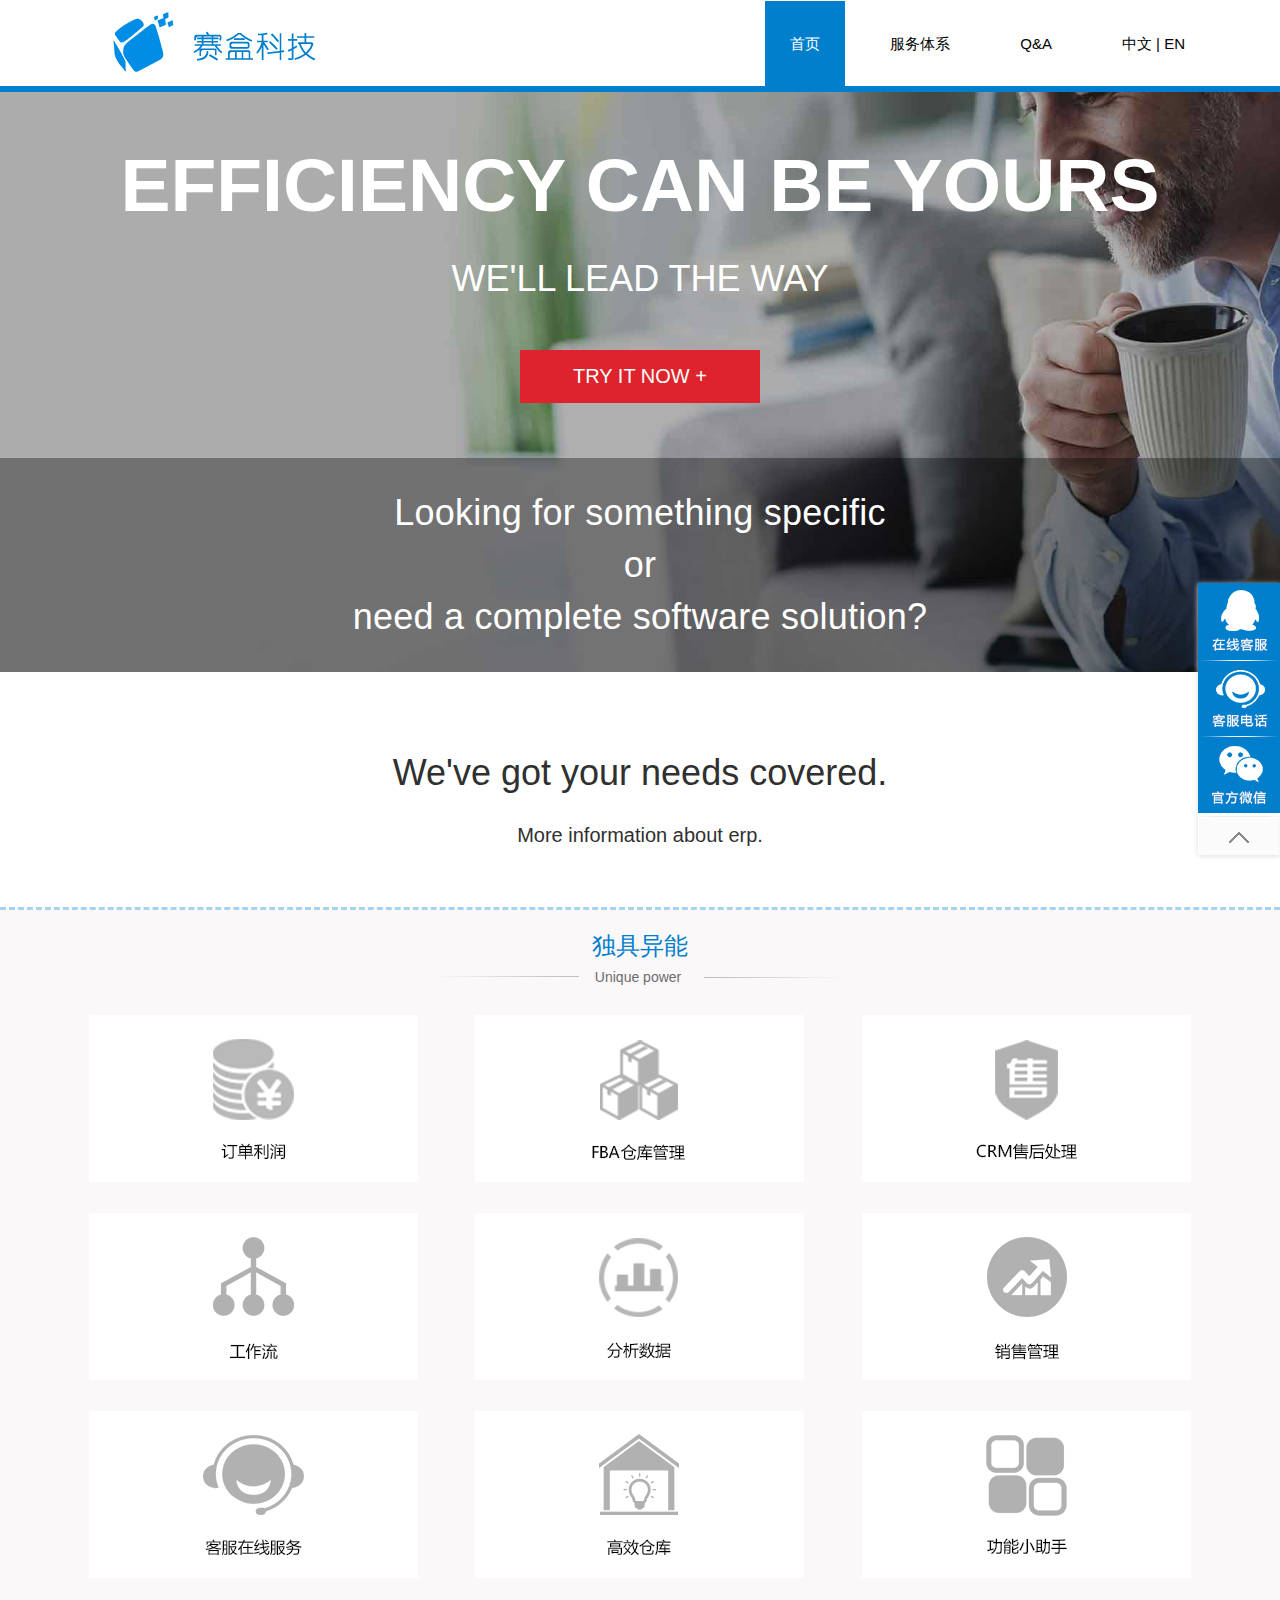
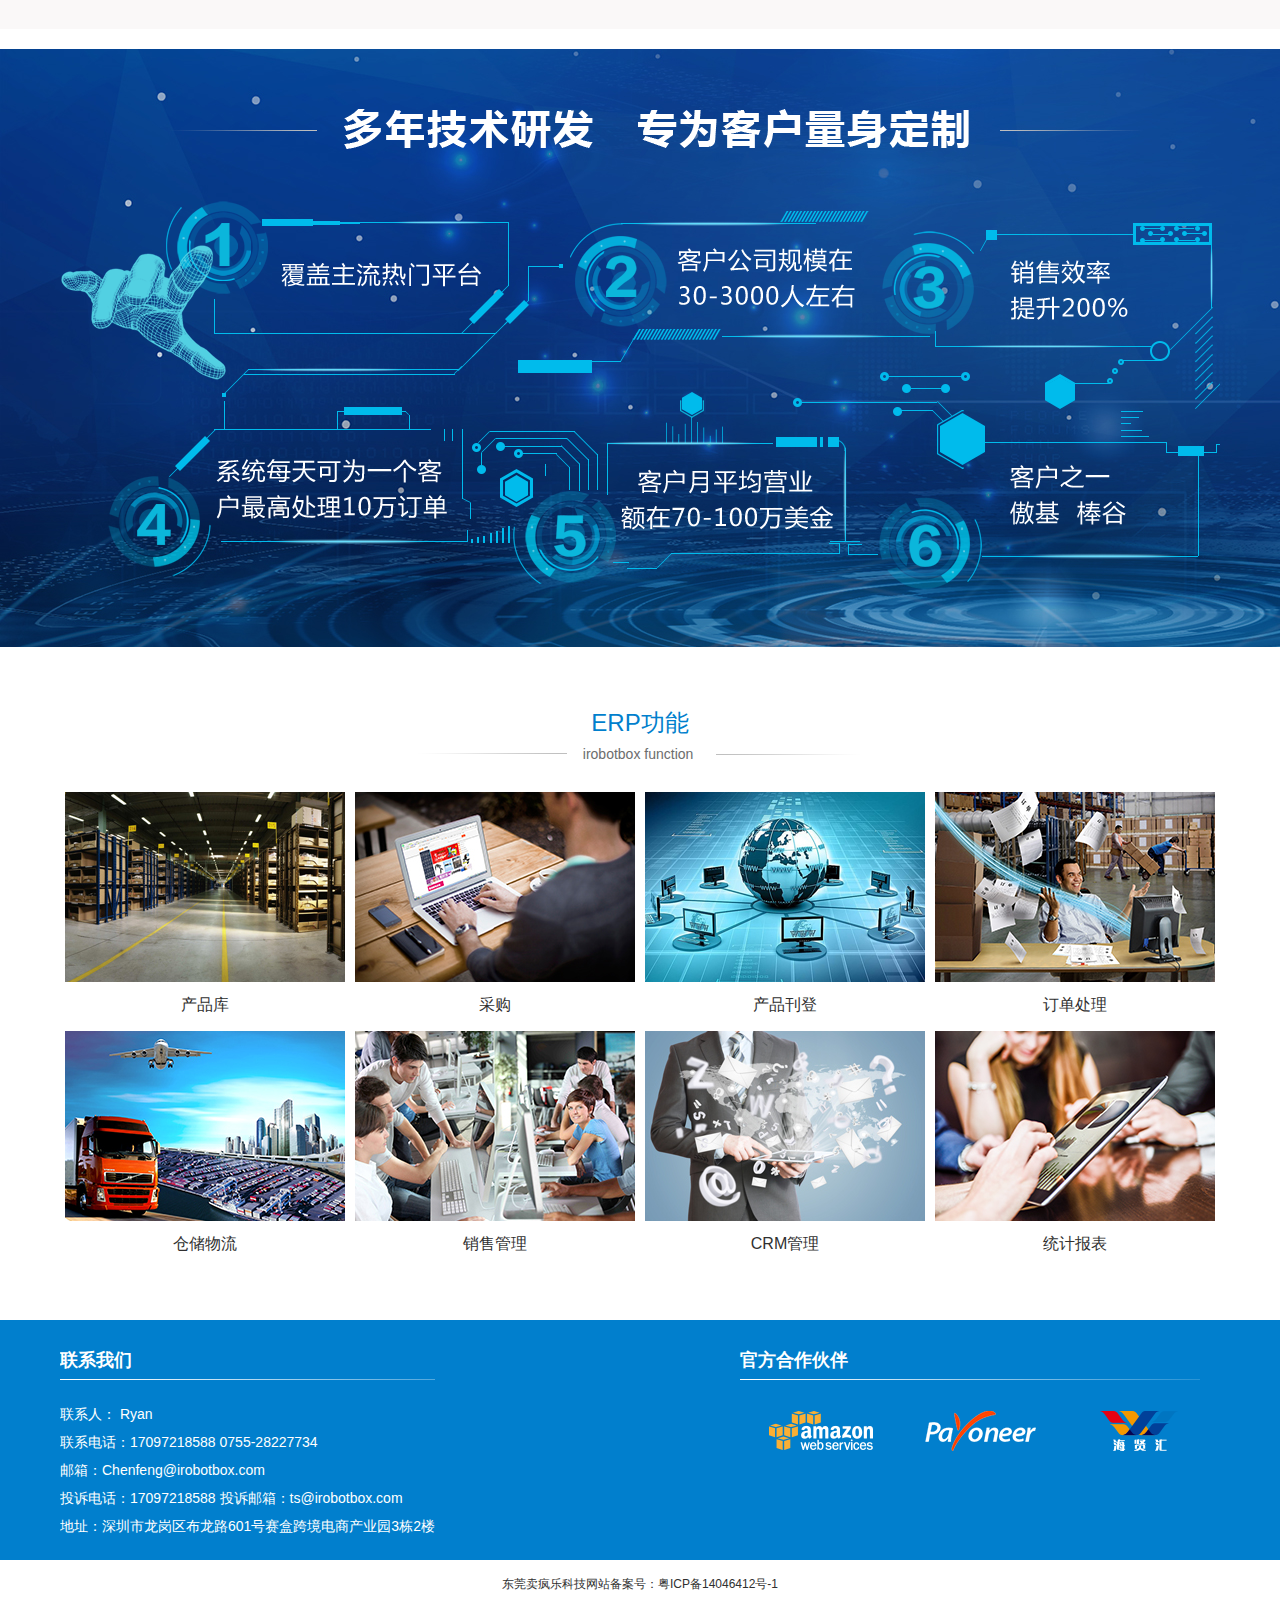
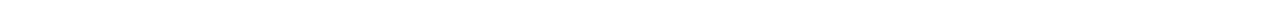
==== erp/index.html @ d80b8106 "test" ====
<!DOCTYPE html>
<html xmlns="http://www.w3.org/1999/xhtml">
<head>
    <meta http-equiv="Content-Type" content="text/html; charset=UTF-8">
    <title>服务与支持|赛盒软件</title>
    <meta http-equiv="Pragma" content="no-cache">
    <meta http-equiv="X-UA-Compatible" content="IE=edge,chrome=1">
    <meta name="viewport" content="width=device-width, initial-scale=1, maximum-scale=1">
    <meta content="外贸ERP，跨境电商ERP，跨境电商一体化解决方案" name="keywords">
    <meta content="ERP irobotboxERP 是集成 Ebay  Amazon  AliExpress   Wish  Cdiscount  Newegg Lazada Linio  Shopee  PriceMinister  Tophatter 等各大跨境电商平台的一体化解决方案" name="description">
    <link href="css/style.css" rel="stylesheet" type="text/css">
    <link href="" rel="stylesheet" type="text/css">

</head>
<body>
<header>
    <div class="container">
        <div class="logo"><img src="image/logo.png" alt=""/></div>
        <ul class="nav ">
            <li class="rt"><a href="">中文 | EN</a></li>
            <li class="rt"><a href="discussions.html" >Q&A</a></li>
            <li class="rt"><a href="text.html" >服务体系</a></li>
            <li class="rt" ><a href=""  class=" active">首页</a></li>
        </ul>
    </div>
</header>
<!--banner-->
<div class="flexslider">
    <div class="center">
        <div class="h2-title">
            <p class="clear30"></p>
            EFFICIENCY CAN BE YOURS
            <p class="clea10"></p>
        </div>
        <div class="h3-title">
            WE'LL LEAD THE WAY
        </div>
        <a href="schedule-a-demo.html" class="flex-try h4-title">TRY IT NOW +</a>
        <div class="flex-box h3-title">
            Looking for something specific
            <p class="clear10"></p>or <p class="clear10"></p>
            need a complete software solution?
        </div>
    </div>
</div>

<div>
    <div class="box">
        <div class="h3-title">We've got your needs covered.</div>
        <div class="clear30"></div>
        <div class="h4-title">More information about erp.</div>
    </div>
    <!-- -->
    <div class="main-bc">
        <div class="container">
            <div class="center">
                <div class="tit">
                    <span>独具异能</span>
                    <div><img src="image/zuobian%20hengxian.png" alt=""/>Unique power <img src="image/youbian%20hengxian.png" alt=""/></div>
                </div>
                <div>
                    <ul class="common-3">
                        <li class="common-list"><a href="#"><span class="bj-img db licon licon1" title="订单利润"></span></a></li>
                        <li class="common-list"><a href="#"><span class="bj-img db licon licon2" title="FBA仓库管理"></span></a></li>
                        <li class="common-list"><a href="#"><span class="bj-img db licon licon3" title="CRM售后处理"></span></a></li>
                        <li class="clear30"></li>
                        <li class="common-list"><a href="#"><span class="bj-img db licon licon4" title="工作流"></span></a></li>
                        <li class="common-list"><a href="#"><span class="bj-img db licon licon5" title="分析数据"></span></a></li>
                        <li class="common-list"><a href="#"><span class="bj-img db licon licon6" title="销售管理"></span></a></li>
                        <li class="clear30"></li>
                        <li class="common-list"><a href="#"><span class="bj-img db licon licon7" title="在线客服"></span></a></li>
                        <li class="common-list"><a href="#"><span class="bj-img db licon licon8" title="高效仓库"></span></a></li>
                        <li class="common-list"><a href="#"><span class="bj-img db licon licon9" title="功能小助手"></span></a></li>
                    </ul>
                </div>
            </div>
        </div>
    </div>
    <div class="center">
        <div class="jsyfBOX">
            <img src="image/dingzhi.png" alt=""/>
        </div>

    </div>
    <div class="container">
        <div class="center">
            <div class="tit">
                <span>ERP功能</span>
                <div><img src="image/zuobian%20hengxian.png" alt=""/>irobotbox function <img src="image/youbian%20hengxian.png" alt=""/></div>
            </div>
            <div>
                <ul class="common-4">
                    <li class="common-list">
                        <img src="image/gongneng1.jpg" alt=""/>
                        <span class="theme">产品库</span>
                    </li>
                    <li class="common-list">
                        <img src="image/gongneng2.jpg" alt=""/>
                        <span class="theme">采购</span>
                    </li>
                    <li class="common-list">
                        <img src="image/gongneng3.jpg" alt=""/>
                        <span class="theme">产品刊登</span>
                    </li>
                    <li class="common-list">
                        <img src="image/gongneng4.jpg" alt=""/>
                        <span class="theme">订单处理</span>
                    </li>
                    <li class="common-list">
                        <img src="image/gongneng5.jpg" alt=""/>
                        <span class="theme">仓储物流</span>
                    </li>
                    <li class="common-list">
                        <img src="image/gongneng6.jpg" alt=""/>
                        <span class="theme">销售管理</span>
                    </li>
                    <li class="common-list">
                        <img src="image/gongneng7.jpg" alt=""/>
                        <span class="theme">CRM管理</span>
                    </li>
                    <li class="common-list">
                        <img src="image/gongneng8.jpg" alt=""/>
                        <span class="theme">统计报表</span>
                    </li>
                </ul>
            </div>
        </div>
    </div>
</div>

<footer>
    <div class="container">
        <div class="foot_left" style="float: left;">
            <div class="foot_bt">
                联系我们
            </div>
            <div class="dizhi">
                <p>
                    联系人： Ryan<br>
                    联系电话：17097218588      0755-28227734<br>
                    邮箱：Chenfeng@irobotbox.com<br>
                    投诉电话：17097218588 投诉邮箱：ts@irobotbox.com<br>
                    地址：深圳市龙岗区布龙路601号赛盒跨境电商产业园3栋2楼
                </p>
            </div>
        </div>
        <div class="foot_left" style="float: right;">
            <div class="foot_bt">
                官方合作伙伴
            </div>
            <div class="huoban_logo">
                <ul>
                    <li><a href="https://aws.amazon.com/cn/?nc2=h_lg" target="_blank"><img src="image/ymx_w.png"></a></li>
                    <li><a href="https://www.payoneer.com/zh/irobotbox/" target="_blank"><img src="image/payoneer.png"></a></li>
                    <li><a href="http://www.haixianhui.cc/" target="_blank"><img src="image/hxhlogo.png"></a></li>
                </ul>
            </div>
        </div>
    </div>
</footer>
<div style="text-align: center;padding:16px ;">东莞卖疯乐科技网站备案号：粤ICP备14046412号-1</div>
<nav>
    <img src="image/consult_icon.gif"  border="0"  alt="" usemap="#planetmap" />
    <map name="planetmap" id="planetmap">
        <area onfocus="blur(this);"  shape="rect" coords="0,0,82,76" href ="http://wpa.qq.com/msgrd?v=3&uin=3004861728&site=qq&menu=yes" alt="Venus" />
        <area onfocus="blur(this);" shape="rect" coords="0,76,82,152" href ="" alt="Mercury" />
        <area onfocus="blur(this);" shape="rect" coords="0,152,82,230" href ="" alt="Sun" />
    </map>
    <a href="javascript:void(0)" class="btn_top" style="display: block;"></a>
</nav>
</body>
</html>
---- erp/css/style.css ----
*{margin:0;padding:0}
html,body{ font-family:Arial, Helvetica, sans-serif; font-size:12px; width:100%; color:#303030;}
html{overflow-y:scroll;}
td{font-size:12px;}
input{font-size:14px; outline:none;}
select{font-size:12px;}
textarea{ overflow:auto; font-size:12px;}
img{ border:0px;}
ul,li{list-style-type:none;}
ul,li,p,div,input,ol{padding:0px; margin:0px;}
a{text-decoration:none; color:#999999; outline-style:none;}
a:hover{ color:#ed3445;}
h1{ font-size:24px;}
h2{ font-size:18px;}
h3{ font-size:14px;}
h4{ font-size:12px;}
/* ��ʽ��0���� */
/* ȫ����ʽ���� ��ʼ */
.clearboth{ clear:both; width:100%; font-size:0; height:0; overflow:hidden; margin:0; padding:0; line-height:0;}
.clear,.clear0,.clear1,.clear2,.clear3,.clear4,.clear5,.clear6,.clear7,.clear8,.clear9,.clear10,.clear30 {
    width:100%; height:15px; overflow:hidden; clear:both; padding:0; margin:0;
}
.clear0{ height:0;  line-height:0;}
.clear1{ height:1px; line-height:1px;}
.clear2{ height:2px; line-height:2px;}
.clear3{ height:3px; line-height:3px;}
.clear4{ height:4px; line-height:4px;}
.clear5{ height:5px; line-height:5px;}
.clear6{ height:6px; line-height:6px;}
.clear7{ height:7px; line-height:7px;}
.clear8{ height:8px; line-height:8px;}
.clear9{ height:9px; line-height:9px;}
.clear10{ height:10px; line-height:10px;}
.clear30{ height:30px; line-height:30px;}
.lf{ float:left;}
.rt{ float:right;}
i{ display:inline-block; overflow:hidden;}
div span span i{background-image:none;}
.wapper{ width:1100px; margin:0 auto;}
.dropdown{ position:absolute;z-index:999999; background:#fff; border:1px solid #c1c1c1; box-shadow:0 0 4px 0 rgba(0,0,0,0.15); display:none;}
.arr{ position:absolute; left:35px;  top:-10px; margin:0 auto;background-position:-62px -48px; width:18px; height:10px;}
.red{color: #da001e;}
.orange{color: #FF5400;}
.blue{color:#0066FF;}
.container{width: 1160px;margin:0 auto;}
/*ȫ�ֹ�����ʽ*/
header{
    top:0;
    z-index: 99;
    position: fixed;
    background-color: #fff;
    border-bottom: 3px solid #017fcd;
    width: 100%;
}
.logo ,.nav{
    display: table-cell;
   vertical-align: middle;
}
.logo img{
    display: block;
}
.nav{  width:100%;  }
.nav li a{
    font-size: 15px;
    color:#000;
    display: block;
    padding:0 25px;
   line-height: 85px;
    margin:0 10px;
}
.nav li a.active{
    background-color:#017fcd;
    color: #fff;
}
.nav li.active a{

}
footer{
    width: 100%;
    background: #017fcd;
    height: 220px;
    overflow: hidden;
    padding-top: 20px;
}
footer .container{overflow: hidden}
.foot_bt {
    background: url(../image/foot_xian.png) no-repeat left bottom;
    height: 40px;
    line-height: 40px;
    font-size: 18px;
    color: #fff;
    font-weight: 600;
}
.dizhi, .huoban_logo {
     margin-top: 20px;
 }
.dizhi p {
    line-height: 28px;
    font-size: 14px;
    color: #fff;
}
.huoban_logo ul {
    overflow: hidden;
}
.huoban_logo ul li {
    float: left;
    margin: 10px 20px;
}
nav{
    position: fixed;
    right:0;
    bottom:5%;
    box-shadow: #DDD 0 1px 5px;
}
.btn_top {
    background-image: url(../image/float_top.gif);
    background-repeat: no-repeat;
    background-position: center top;
    height: 39px;
    width: 82px;
}
/**/
.flexslider {
    margin: 89px auto 20px;
    position: relative;
    width: 100%;
    color:#fff;
    height:580px;
    border-top:3px solid #017fcd;
    overflow: hidden;
    background: url(../image/main-visual-bg.jpg) no-repeat fixed ;
    background-size: cover;
}
.flexslider .h2-title{
    font-size: 75px;
    font-weight: bold;
}
.flexslider .flex-box{
    position: absolute;
    bottom:0;
    letter-spacing: 0.02rem;
    padding:34px 0;
    width: 100%;
    background-color:rgba(0, 0, 0, 0.34);
}
.flexslider .flex-try{
    display: block;
    width: 200px;
    color: #f6fff7;
    padding:15px 20px ;
    background-color: #de232f;
    margin:50px auto 0;
}
.h3-title{
    font-size: 36px;
}
.h4-title{
     font-size: 20px;
 }
.flexslider .h3-title{
    margin-top: 30px;
}
.common-3,.common-4 {
    overflow: hidden;
    margin:30px 0;
}
.common-3 .common-list{
    float: left;
    width: 33.33%;
    text-align: center;
}
.common-4 .common-list{
    float: left;
    width:25%;
    text-align: center;
}
.common-3 .common-list a img{
    border:1px solid #017fcd;
}
.center{
    text-align: center;
    padding:20px 0;
}
.box{
    text-align: center;
    padding:60px 0;
    border-bottom: 3px dashed #a7d3f0;
}
.main-bc{
    background-color: #faf8f8;
}
.tit span {
    display: block;
    text-align: center;
    font-size: 24px;
    color: #017fcd;
    margin: 0 auto;
}
.tit div{
    color: #6c6d6d;
    font-size: 14px;
    margin: 0 auto;
}

span.db {
    display: block;
    width: 329px;
    height: 168px;
    margin:0 auto;
}

.common-list .licon1 {  background-position: -1149px -16px;  }
.common-list .licon2 {  background-position: -1539px -16px;  }
.common-list .licon3 {  background-position: -1926px -16px; }
.common-list .licon4 {  background-position: -1149px -216px }
.common-list .licon5 { background-position: -1539px -216px; }
.common-list .licon6 { background-position: -1926px -216px; }
.common-list .licon7 { background-position: -1149px -418px; }
.common-list .licon8 { background-position: -1539px -418px; }
.common-list .licon9 { background-position: -1926px -418px; }

.common-list .licon1:hover {  background-position: -33px -16px;  }
.common-list .licon2:hover {  background-position: -421px -16px;  }
.common-list .licon3:hover {  background-position: -809px -16px; }
.common-list .licon4:hover {  background-position: -33px -216px; }
.common-list .licon5:hover { background-position: -421px -216px; }
.common-list .licon6:hover { background-position: -809px -216px; }
.common-list .licon7:hover { background-position: -33px -416px; }
.common-list .licon8:hover { background-position: -421px -416px; }
.common-list .licon9:hover { background-position: -809px -416px; }
.bj-img {
    background: url(../image/liangdian.png) no-repeat;
}
.jsyfBOX {
    width: 100%;
    height: 598px;
    background: url(../image/dingzhi_beijing.jpg);
    margin-bottom: 20px;
}
.theme{
    font-size: 16px;
    display: block;
    padding:10px 0 15px 0;
}

/*******Q&A*********/
.qa-box{  margin: 89px auto 0;  }
.qa-box .tit{  padding:35px 0 15px;  }
.qa-box .tit span{  text-align: left;  color:#000; letter-spacing: 0.05rem }
.qa-box .tit p{ color: #464646;font-size: 15px;margin-top:6px; }

.qa-box .pop-up{
    width: 140px;
    background-color:#017fcd;
    padding:10px 0;
    border-radius: 3px;
    text-align: center;
    box-shadow: 0 2px 4px rgba(10,10,10,0.24);
}
.qa-box .pop-up span{
    color:#fff;
    text-shadow: 1px 1px #ddd;
    text-transform: uppercase;
}
.qa-box .pop-up i.circle{
    display: inline-block;
    border:1px solid #fff;
    border-radius: 50%;
    width: 13px;height: 13px;
    margin-right: 3px;
}

.qa-box  .field-item{
    border:1px solid #ddd;
    background-color: #fdfff8;
    padding:10px 20px;
}
.qa-box .qa-form{
    border:1px solid #ddd;
    background-color: #fff;
    margin-top:20px;
    padding:10px 20px;
}
.qa-body{
    padding:30px 0;
}
.qa-body .media{
    border-bottom:1px solid #ddd;
    padding:25px 0;
}
.qa-body .media-img{
    width: 100px;
    display: table-cell;
}
.qa-body .media-img img{
    width: 100px;
}
.qa-body .media-des,.media-other{
    display: table-cell;
    vertical-align: top;
    padding:0 35px;
}
.qa-body .media-des{
    width: 736px;
}
.qa-body .media-other {
    width:28%;
}
.qa-body .media-des .des-tit{
    font-size: 1.7rem;
    font-weight: normal;
    color: #000;
    margin-bottom: 10px;
}
.qa-body .media-des .des-ct{
    font-size: 1.3rem;
    line-height:1.4;
    color: #333;
    font-family: "Century Gothic", AppleGothic, sans-serif;
    padding-bottom: 14px;
    max-height: 56px;
    overflow: hidden;
    word-break: break-all;
    text-overflow: ellipsis;
    display: -webkit-box; /** ������Ϊ��������ģ����ʾ **/
    -webkit-box-orient: vertical; /** ���û���������ж������Ԫ�ص����з�ʽ **/
    -webkit-line-clamp: 2; /** ��ʾ������ **/
}
.qa-body .media-des .cl{
    color: #507588;
    font-weight: 600;
    padding-right: 5px;
}
.qa-body .media-other{
    text-align: center;
}
.btn{
    display: inline-block;
    background-color: #fff;
    border:1px solid #ddd;
}
.qa-body .media-other .btn{
    width: 60px;
    height: 60px;
    color: #507588;
}
.qa-body .media-other .btn .btn-f{
   display: block;
}
.qa-body .media-other .btn .btn-num{
   font-size: 1.6rem;
    font-weight: 600;
    margin-bottom: 3px;
}


/*schedule-a-demo.html*/
.main{
    width: 721px;
    margin:0 auto;
    padding:20px 40px;
    overflow: hidden;
}
.field-item p{
    font: 15px/28px 'GraphikRegular',sans-serif;
    color: #6e6e70;
    padding: 6px 0;
}
.main form>div{
    margin:15px 0;
}
.main form label{
    display: block;
    font-size: 13px ;
    color: #31302b ;
    font-weight: 600;
    letter-spacing: 0 ;
    width: auto ;
    padding-bottom: 7px;
}
.main form input,.main form select,.main form textarea{
    width: 100%;
    box-sizing: border-box ;
    height: 40px;
    border: 1px solid #ccc ;
    padding: 10px ;
    font: 14px/20px 'OpenSansRegular',Arial,sans-serif ;
    color: #31302b ;
    border-radius: 2px;
}
.main form textarea{
    height: auto;
}
.main form  .btn{
    padding:12px 40px;
    background-color: #016aab;
    color:#fff;
}
.main-bc2{
    background-color:#e6f4f0;
}
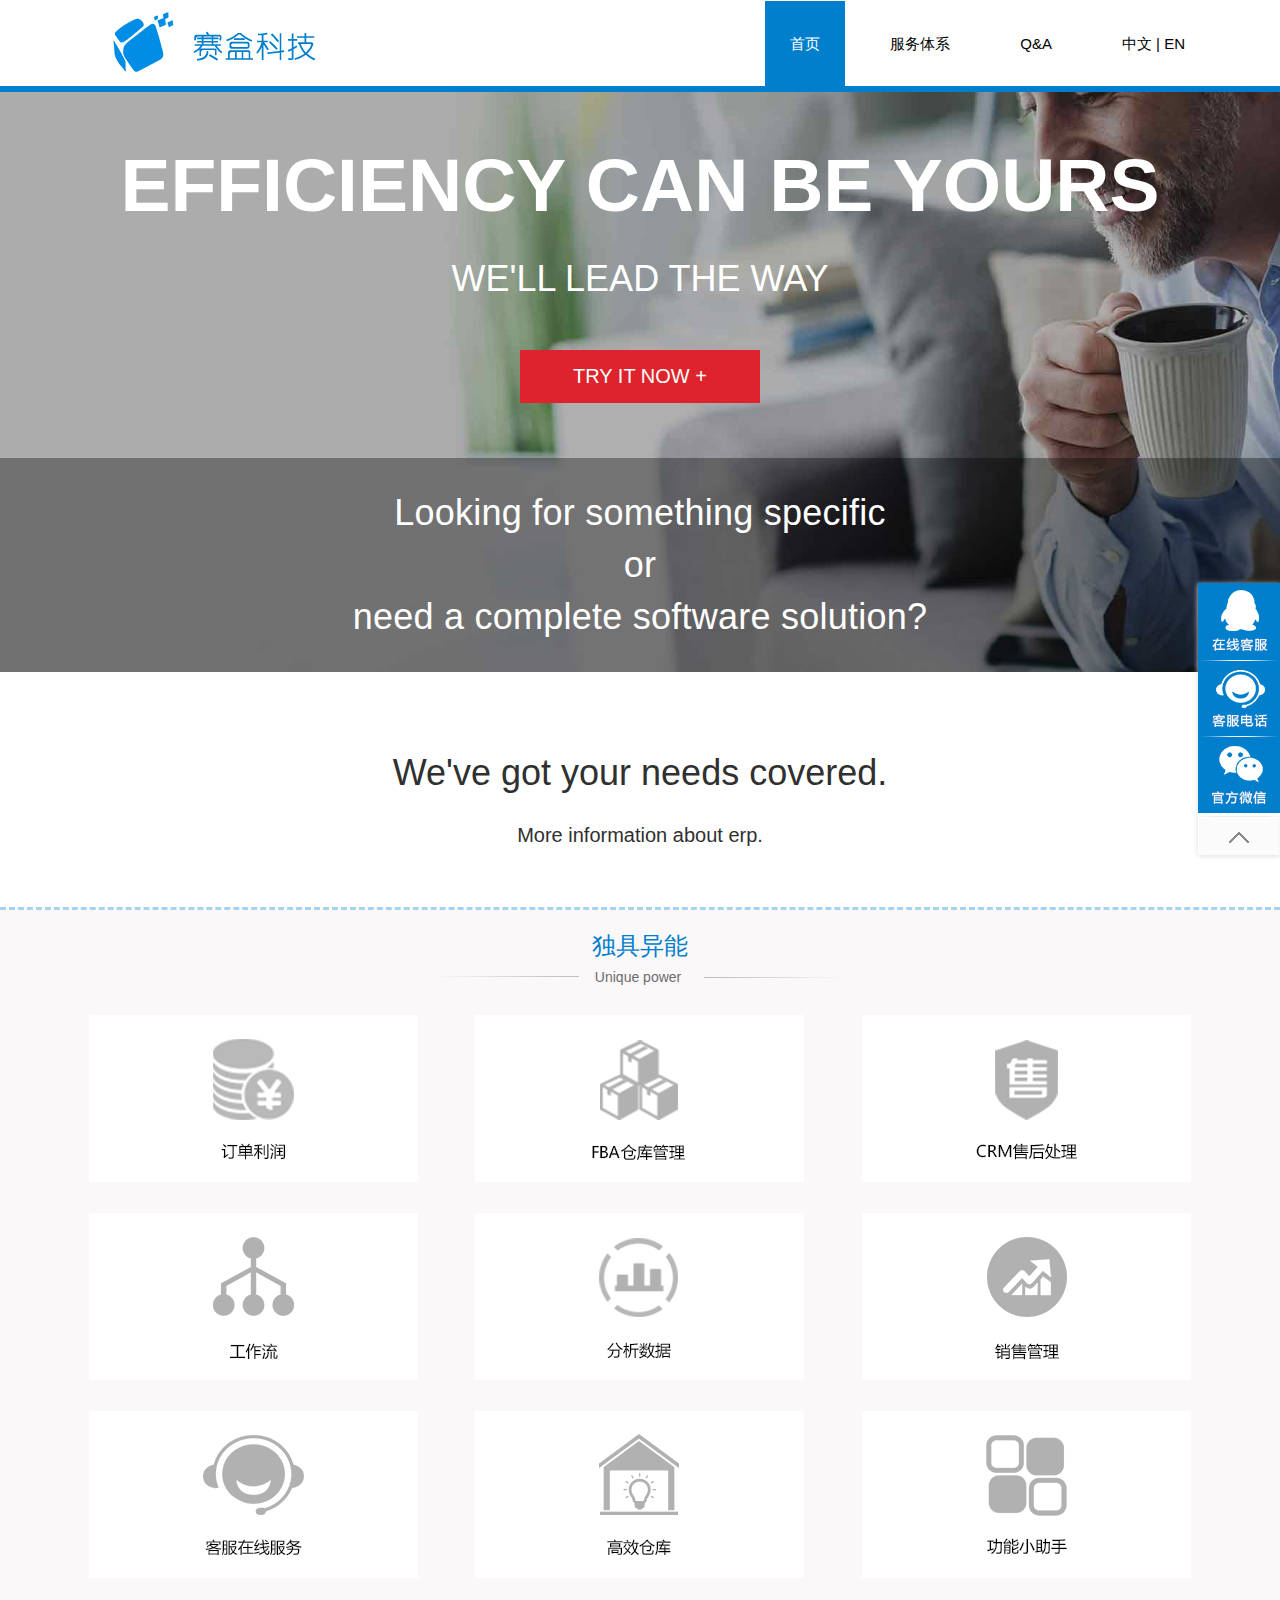
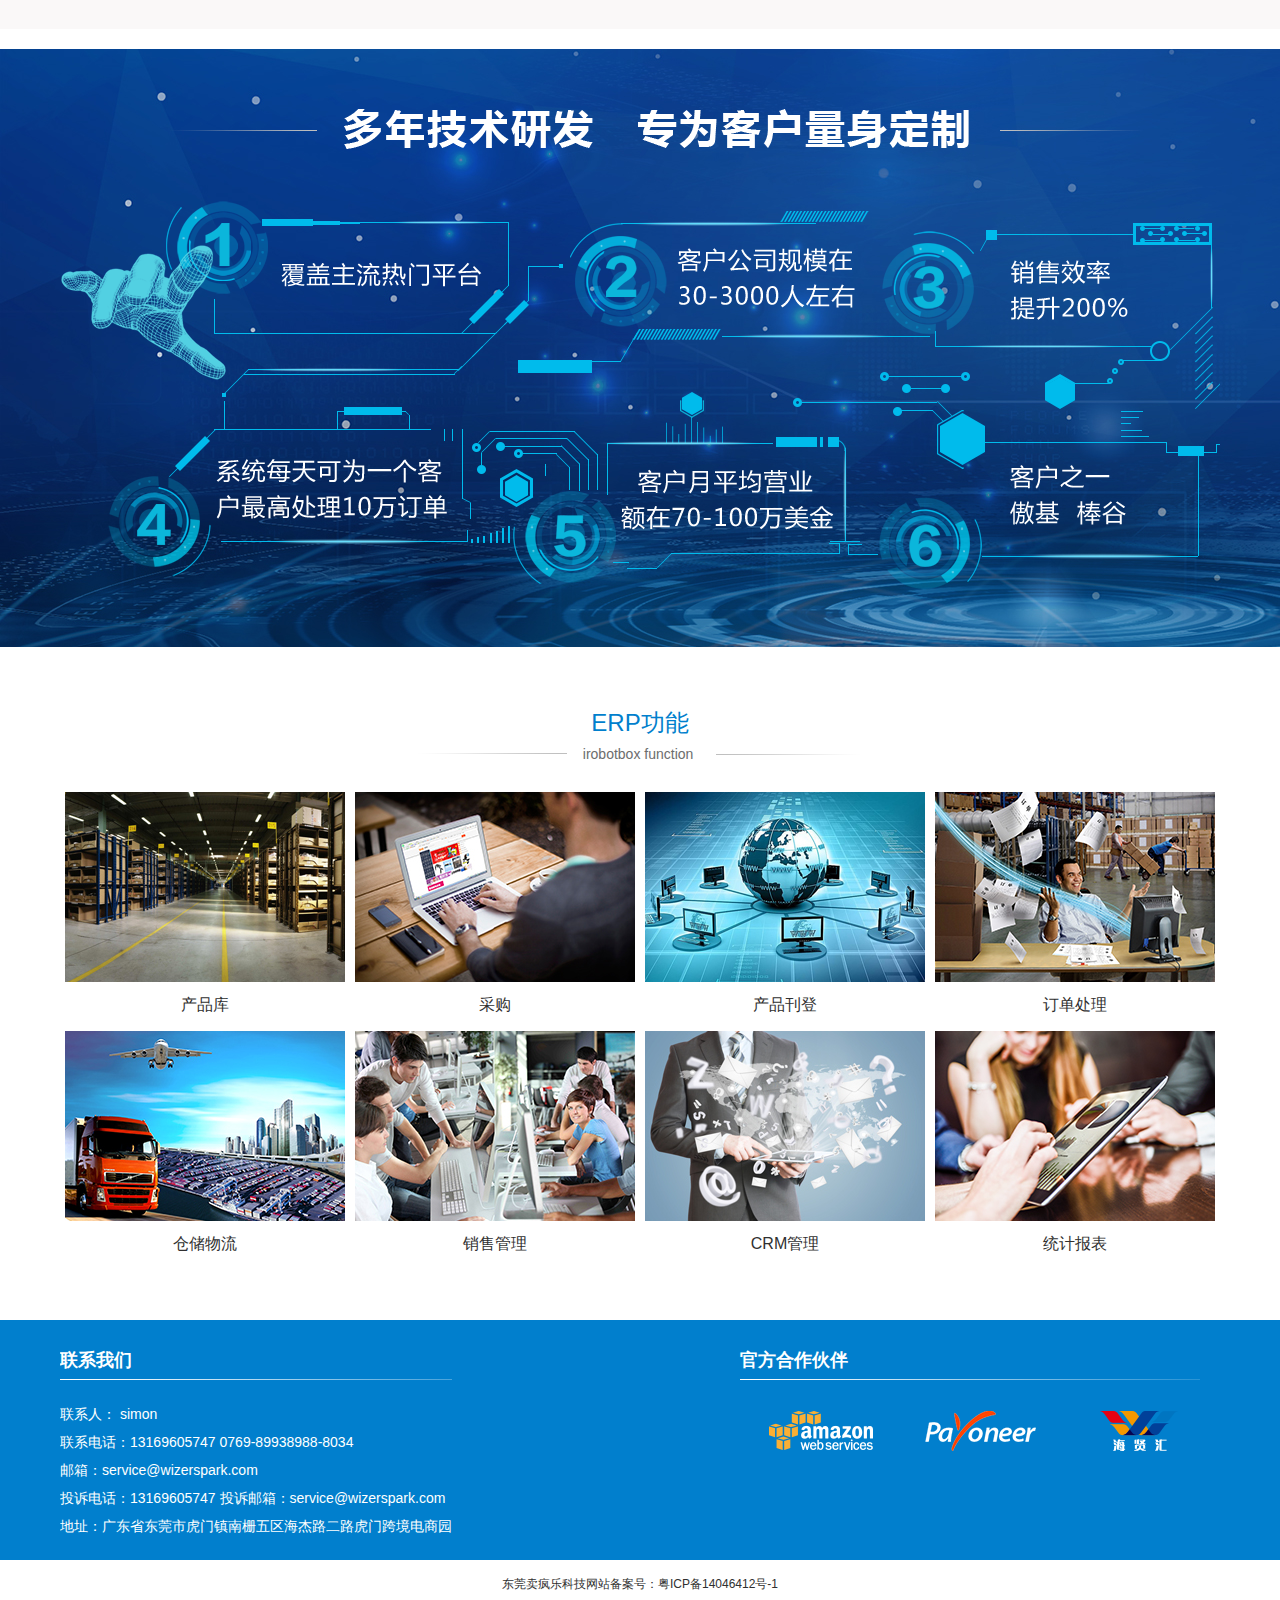
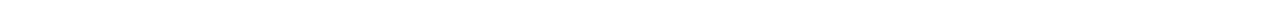
==== commit 31fe95f7: "修改footer" ====
--- a/erp/index.html
+++ b/erp/index.html
@@ -136,11 +136,11 @@
             </div>
             <div class="dizhi">
                 <p>
-                    联系人： Ryan<br>
-                    联系电话：17097218588      0755-28227734<br>
-                    邮箱：Chenfeng@irobotbox.com<br>
-                    投诉电话：17097218588 投诉邮箱：ts@irobotbox.com<br>
-                    地址：深圳市龙岗区布龙路601号赛盒跨境电商产业园3栋2楼
+                    联系人： simon<br>
+                    联系电话：13169605747	0769-89938988-8034<br>
+                    邮箱：service@wizerspark.com<br>
+                    投诉电话：13169605747 投诉邮箱：service@wizerspark.com<br>
+                    地址：广东省东莞市虎门镇南栅五区海杰路二路虎门跨境电商园
                 </p>
             </div>
         </div>
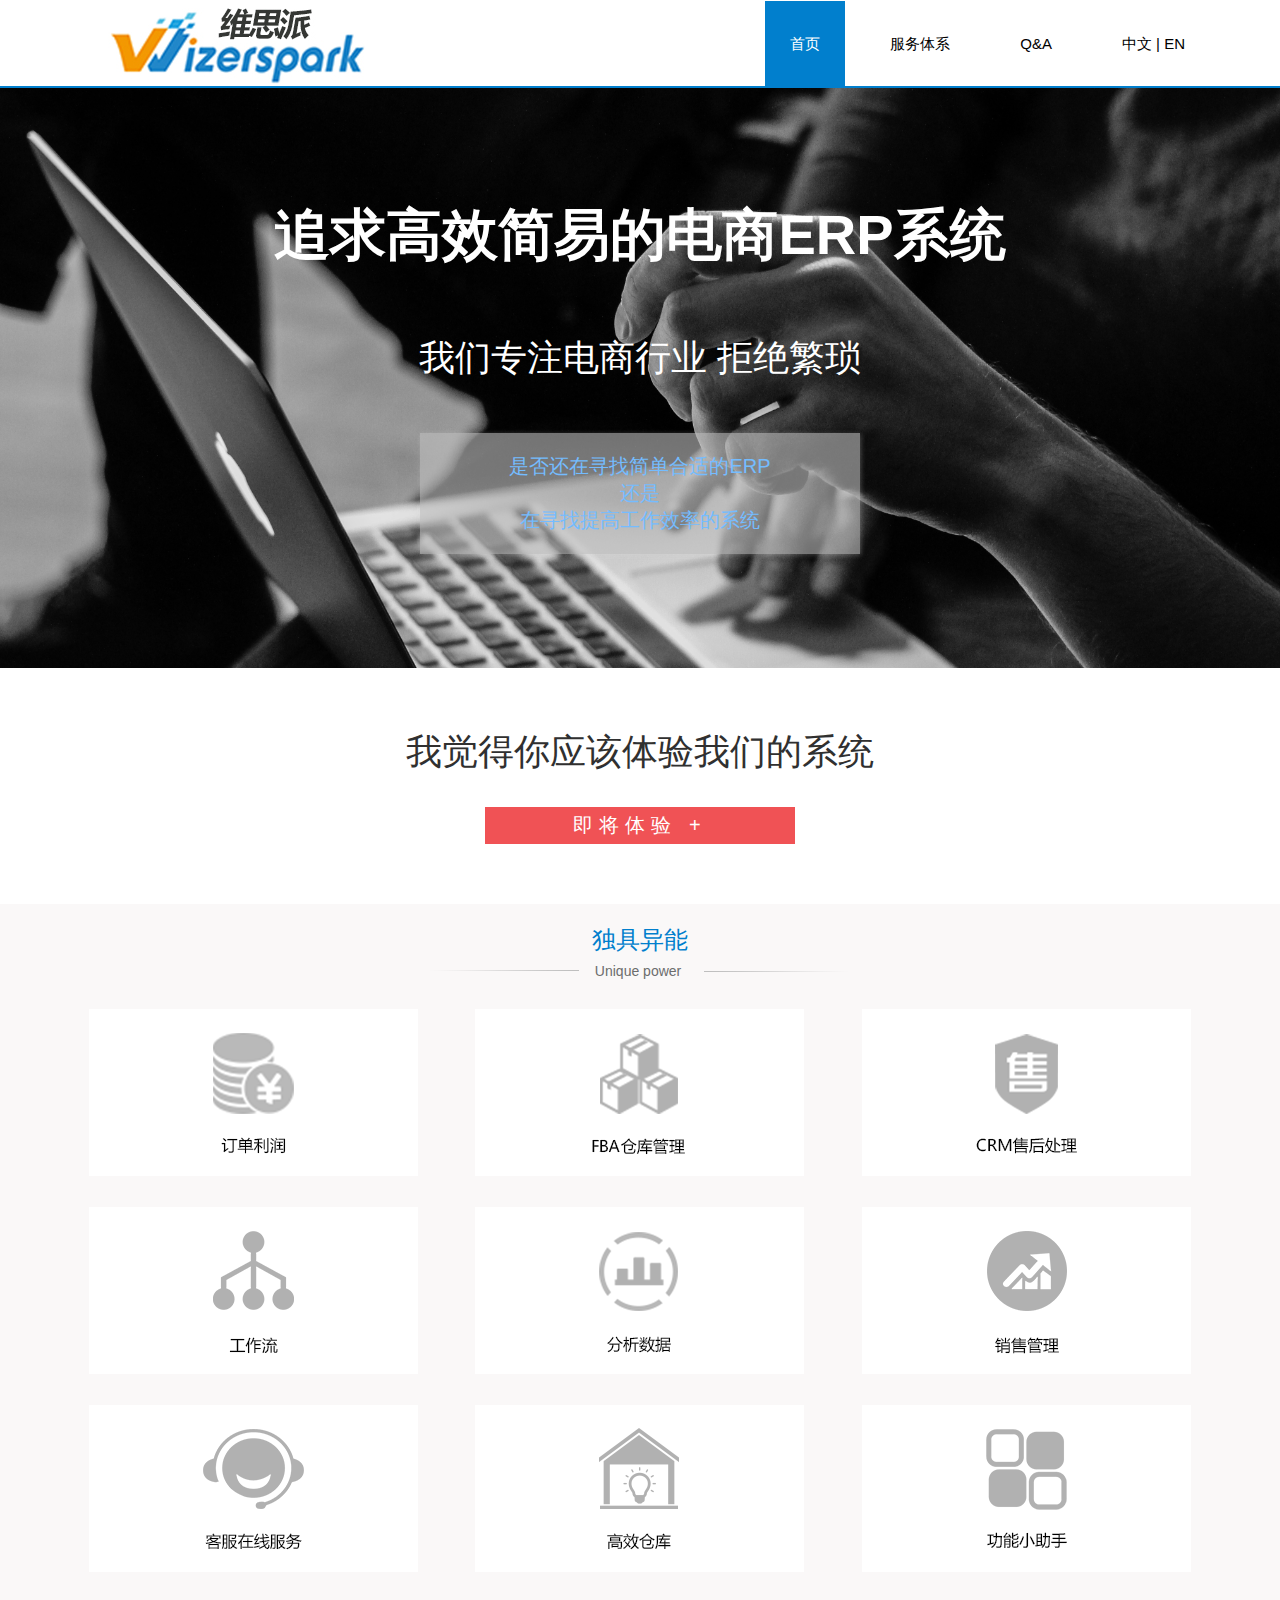
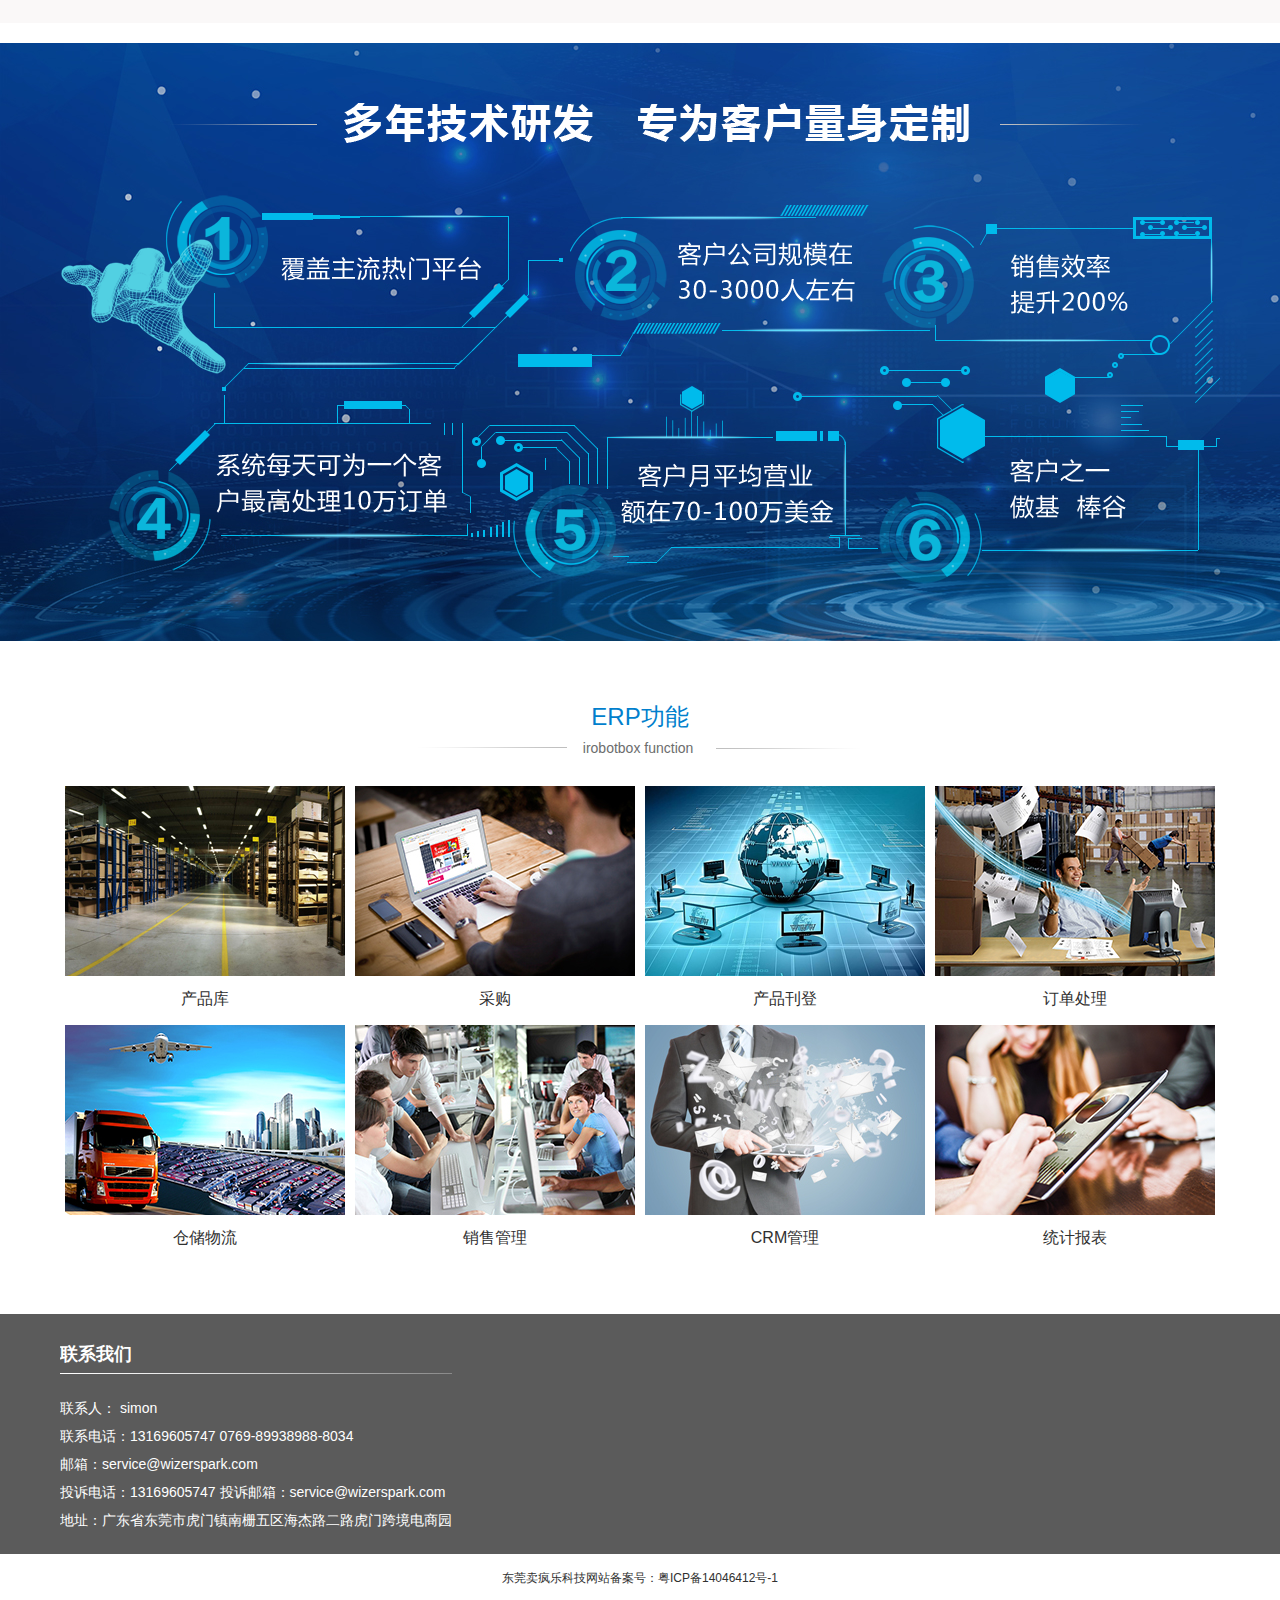
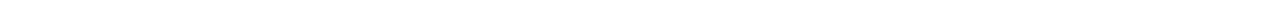
==== commit 3b232b57: "update" ====
--- a/erp/index.html
+++ b/erp/index.html
@@ -27,28 +27,34 @@
 <!--banner-->
 <div class="flexslider">
     <div class="center">
-        <div class="h2-title">
-            <p class="clear30"></p>
-            EFFICIENCY CAN BE YOURS
-            <p class="clea10"></p>
-        </div>
-        <div class="h3-title">
-            WE'LL LEAD THE WAY
-        </div>
-        <a href="schedule-a-demo.html" class="flex-try h4-title">TRY IT NOW +</a>
-        <div class="flex-box h3-title">
-            Looking for something specific
-            <p class="clear10"></p>or <p class="clear10"></p>
-            need a complete software solution?
-        </div>
+            <div class="clear30"></div>
+            <div class="h2-title">
+                <p class="clear30"></p><p class="clear30"></p>
+                追求高效简易的电商ERP系统
+                <p class="clea10"></p><p class="clear30"></p>
+            </div>
+            <div class="h3-title">
+                我们专注电商行业  拒绝繁琐
+            </div>
+            <div class="flex-try h4-title">
+                是否还在寻找简单合适的ERP <br/>
+                还是 <br/>
+                在寻找提高工作效率的系统</div>
+            <!--<div class="flex-box h3-title">
+                是否还在寻找简单合适的ERP
+                 还是
+                在寻找提高工作效率的系统
+            </div>-->
+        
+
     </div>
 </div>
 
 <div>
     <div class="box">
-        <div class="h3-title">We've got your needs covered.</div>
+        <div class="h3-title" >我觉得你应该体验我们的系统</div>
         <div class="clear30"></div>
-        <div class="h4-title">More information about erp.</div>
+        <div class="h4-title "><a href="schedule-a-demo.html" class="box-href">即将体验 +</a></div>
     </div>
     <!-- -->
     <div class="main-bc">
@@ -135,6 +141,7 @@
                 联系我们
             </div>
             <div class="dizhi">
+
                 <p>
                     联系人： simon<br>
                     联系电话：13169605747	0769-89938988-8034<br>
@@ -142,9 +149,10 @@
                     投诉电话：13169605747 投诉邮箱：service@wizerspark.com<br>
                     地址：广东省东莞市虎门镇南栅五区海杰路二路虎门跨境电商园
                 </p>
+
             </div>
         </div>
-        <div class="foot_left" style="float: right;">
+        <!--<div class="foot_left" style="float: right;">
             <div class="foot_bt">
                 官方合作伙伴
             </div>
@@ -155,18 +163,14 @@
                     <li><a href="http://www.haixianhui.cc/" target="_blank"><img src="image/hxhlogo.png"></a></li>
                 </ul>
             </div>
-        </div>
+        </div>-->
     </div>
 </footer>
 <div style="text-align: center;padding:16px ;">东莞卖疯乐科技网站备案号：粤ICP备14046412号-1</div>
-<nav>
-    <img src="image/consult_icon.gif"  border="0"  alt="" usemap="#planetmap" />
-    <map name="planetmap" id="planetmap">
-        <area onfocus="blur(this);"  shape="rect" coords="0,0,82,76" href ="http://wpa.qq.com/msgrd?v=3&uin=3004861728&site=qq&menu=yes" alt="Venus" />
-        <area onfocus="blur(this);" shape="rect" coords="0,76,82,152" href ="" alt="Mercury" />
-        <area onfocus="blur(this);" shape="rect" coords="0,152,82,230" href ="" alt="Sun" />
-    </map>
-    <a href="javascript:void(0)" class="btn_top" style="display: block;"></a>
-</nav>
+<script src="js/jquery-1.11.3.js"></script>
+<script>
+
+</script>
 </body>
+
 </html>--- a/erp/css/style.css
+++ b/erp/css/style.css
@@ -49,8 +49,8 @@
     z-index: 99;
     position: fixed;
     background-color: #fff;
-    border-bottom: 3px solid #017fcd;
     width: 100%;
+    border-bottom: 2px solid #017fcd;
 }
 .logo ,.nav{
     display: table-cell;
@@ -69,7 +69,7 @@
     margin:0 10px;
 }
 .nav li a.active{
-    background-color:#017fcd;
+    background-color: #017fcd;
     color: #fff;
 }
 .nav li.active a{
@@ -77,7 +77,7 @@
 }
 footer{
     width: 100%;
-    background: #017fcd;
+    background: #5b5b5b;
     height: 220px;
     overflow: hidden;
     padding-top: 20px;
@@ -106,7 +106,7 @@
     float: left;
     margin: 10px 20px;
 }
-nav{
+/*nav{
     position: fixed;
     right:0;
     bottom:5%;
@@ -118,37 +118,36 @@
     background-position: center top;
     height: 39px;
     width: 82px;
-}
+}*/
 /**/
 .flexslider {
-    margin: 89px auto 20px;
+    margin: 88px auto 0;
     position: relative;
     width: 100%;
     color:#fff;
     height:580px;
-    border-top:3px solid #017fcd;
     overflow: hidden;
     background: url(../image/main-visual-bg.jpg) no-repeat fixed ;
     background-size: cover;
 }
 .flexslider .h2-title{
-    font-size: 75px;
+    font-size: 56px;
     font-weight: bold;
 }
-.flexslider .flex-box{
-    position: absolute;
-    bottom:0;
-    letter-spacing: 0.02rem;
-    padding:34px 0;
-    width: 100%;
-    background-color:rgba(0, 0, 0, 0.34);
-}
+/*.flexslider .flex-box{
+     position: absolute;
+     bottom:0;
+     letter-spacing: 0.18rem;
+     padding:84px 0;
+     width: 100%;
+     background-color: rgba(96, 91, 80, 0.34);
+ }*/
 .flexslider .flex-try{
-    display: block;
-    width: 200px;
-    color: #f6fff7;
-    padding:15px 20px ;
-    background-color: #de232f;
+    width: 400px;
+    color: #74bcff;
+    padding: 20px ;
+    background-color: rgba(192, 192, 192, 0.6);
+    box-shadow:1px 1px 5px rgba(223, 223, 223, 0.3);
     margin:50px auto 0;
 }
 .h3-title{
@@ -184,9 +183,18 @@
 .box{
     text-align: center;
     padding:60px 0;
-    border-bottom: 3px dashed #a7d3f0;
+}
+.box  .box-href{
+    width: 300px;
+    padding:5px;
+    margin:0 auto;
+    display: block;
+    letter-spacing: 0.5rem;
+    background-color: #f05255;
+    color: #fff;
 }
 .main-bc{
+    background: url(../image/o_bg6.jpg) fixed bottom;
     background-color: #faf8f8;
 }
 .tit span {
